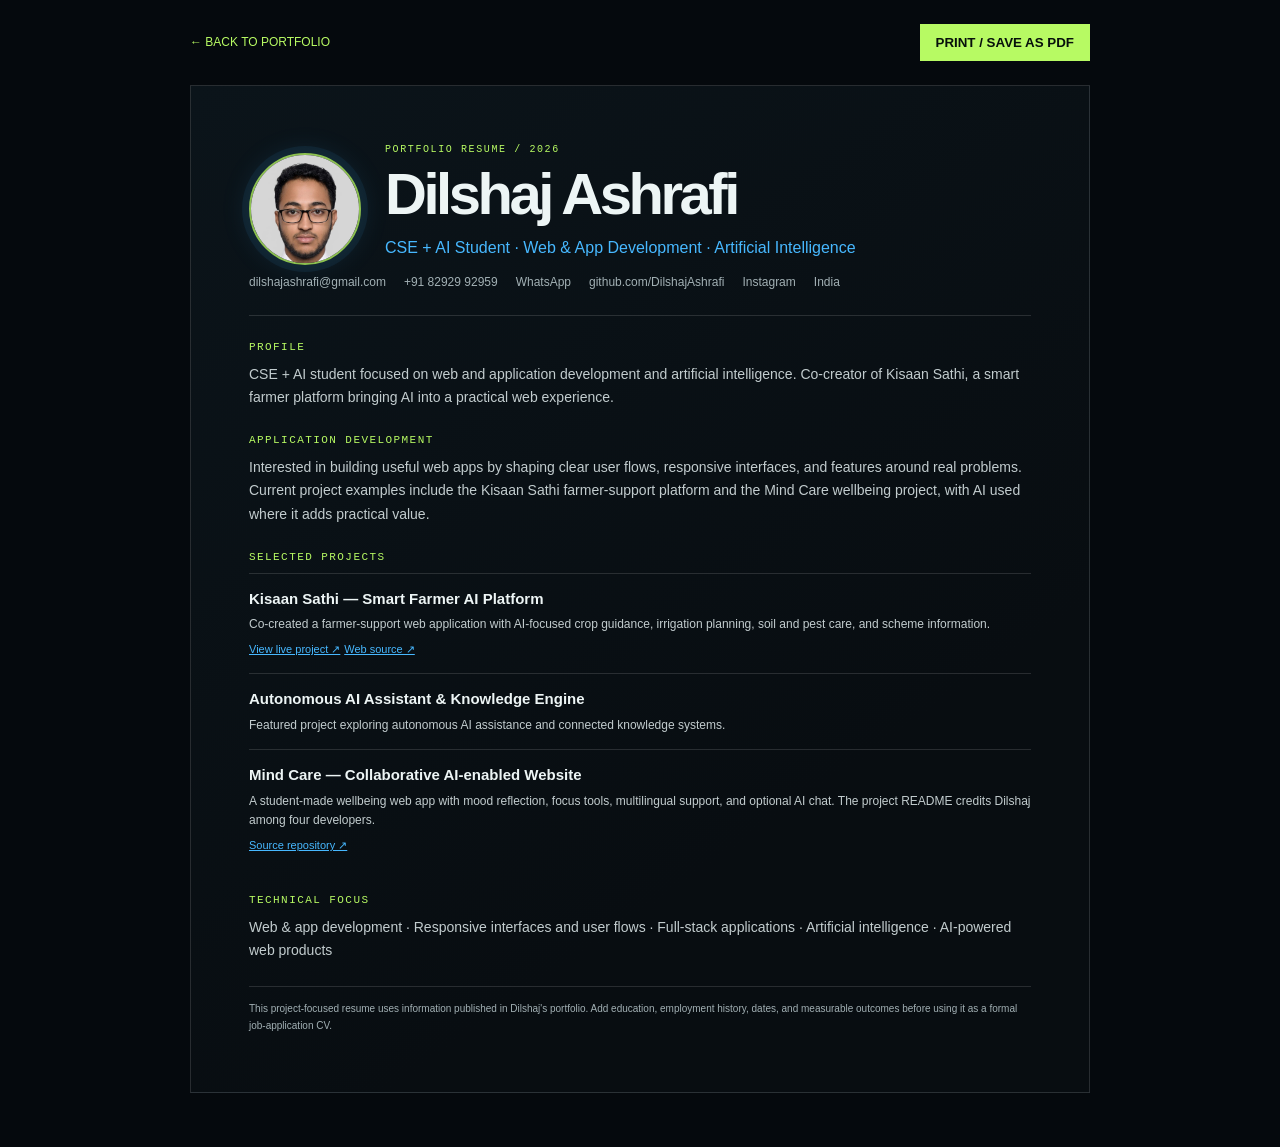
==== resume.html @ e68d8dde "Add files via upload" ====
<!doctype html>
<html lang="en">
<head>
  <meta charset="utf-8">
  <meta name="viewport" content="width=device-width, initial-scale=1">
  <meta name="description" content="Project-focused resume for Dilshaj Ashrafi, a CSE + AI student focused on web and application development and artificial intelligence.">
  <meta name="author" content="Dilshaj Ashrafi">
  <meta name="theme-color" content="#05090d">
  <link rel="icon" type="image/svg+xml" href="assets/favicon.svg">
  <title>Resume — Dilshaj Ashrafi</title>
  <style>
    :root { color-scheme: dark; --green:#b7fa63; --blue:#47b8ff; --ink:#080d11; --text:#edf5f5; --muted:#a2b0b4; --line:rgba(255,255,255,.13); }
    * { box-sizing:border-box; }
    body { margin:0; background:#05090d; color:var(--text); font:14px/1.65 "Segoe UI",Arial,sans-serif; }
    a { color:inherit; }
    .toolbar { width:min(900px,calc(100% - 40px)); margin:24px auto; display:flex; justify-content:space-between; align-items:center; gap:16px; }
    .toolbar a { color:var(--green); text-decoration:none; font-size:12px; }
    .toolbar button { padding:11px 16px; border:0; background:var(--green); color:#07100b; font-weight:700; cursor:pointer; }
    .resume { width:min(900px,calc(100% - 40px)); margin:0 auto 50px; padding:clamp(25px,6vw,58px); border:1px solid var(--line); background:linear-gradient(145deg,#0b141a,#080d11 70%); }
    .eyebrow { color:var(--green); font:10px Consolas,monospace; letter-spacing:.16em; text-transform:uppercase; }
    .resume-heading { display:grid; grid-template-columns:112px minmax(0,1fr); align-items:center; gap:24px; }
    .resume-photo { width:112px; height:112px; object-fit:cover; object-position:center 32%; border:2px solid rgba(183,250,99,.75); border-radius:50%; box-shadow:0 0 0 7px rgba(71,184,255,.07),0 0 30px rgba(71,184,255,.13); }
    h1 { margin:10px 0 0; font-size:clamp(36px,7vw,58px); letter-spacing:-.06em; line-height:1; }
    .role { margin:12px 0; color:var(--blue); font-size:16px; }
    .contact { display:flex; flex-wrap:wrap; gap:8px 18px; padding-bottom:22px; border-bottom:1px solid var(--line); color:var(--muted); font-size:12px; }
    .contact a { text-decoration:none; }
    section { margin-top:25px; }
    h2 { margin:0 0 10px; color:var(--green); font:11px Consolas,monospace; letter-spacing:.13em; text-transform:uppercase; }
    p { margin:0; color:#c2ccce; }
    .project { padding:13px 0; border-top:1px solid var(--line); }
    .project h3 { margin:0 0 4px; font-size:15px; }
    .project p { font-size:12px; }
    .project a { display:inline-block; margin-top:5px; color:var(--blue); font-size:11px; }
    .skills { color:#c2ccce; }
    .note { margin-top:24px; padding-top:14px; border-top:1px solid var(--line); color:var(--muted); font-size:10px; }
    @media (max-width:520px) {
      .resume-heading { grid-template-columns:84px minmax(0,1fr); gap:16px; }
      .resume-photo { width:84px; height:84px; }
      .resume-heading h1 { font-size:clamp(28px,7vw,38px); }
      .resume-heading .role { font-size:14px; }
    }
    @media print {
      @page { size:A4; margin:15mm; }
      :root { color-scheme:light; }
      body { background:#fff; color:#101619; font-size:11px; }
      .toolbar, .note { display:none !important; }
      .resume { width:auto; margin:0; padding:0; border:0; background:#fff; }
      h1 { font-size:34px; }
      .resume-heading { grid-template-columns:88px 1fr; gap:18px; }
      .resume-photo { width:88px; height:88px; border-color:#285f28; box-shadow:none; }
      .resume-heading h1 { font-size:34px; }
      .contact, p, .project p, .skills { color:#313d42; }
      h2, .eyebrow { color:#285f28; }
      .role { color:#155f80; }
      .project { break-inside:avoid; }
      a { color:#155f80; }
    }
  </style>
</head>
<body>
  <div class="toolbar">
    <a href="index.html">← BACK TO PORTFOLIO</a>
    <button type="button" onclick="window.print()">PRINT / SAVE AS PDF</button>
  </div>
  <main class="resume">
    <header class="resume-heading">
      <img class="resume-photo" src="assets/dilshaj-face-cropped.jpg" alt="Portrait of Dilshaj Ashrafi">
      <div>
        <div class="eyebrow">Portfolio resume / 2026</div>
        <h1>Dilshaj Ashrafi</h1>
        <p class="role">CSE + AI Student · Web &amp; App Development · Artificial Intelligence</p>
      </div>
    </header>
    <div class="contact">
      <a href="mailto:dilshajashrafi@gmail.com">dilshajashrafi@gmail.com</a>
      <a href="tel:+918292992959">+91 82929 92959</a>
      <a href="https://wa.me/918292992959" target="_blank" rel="noreferrer">WhatsApp</a>
      <a href="https://github.com/DilshajAshrafi">github.com/DilshajAshrafi</a>
      <a href="https://www.instagram.com/dilshaj_ashrafi2/">Instagram</a>
      <span>India</span>
    </div>

    <section>
      <h2>Profile</h2>
      <p>CSE + AI student focused on web and application development and artificial intelligence. Co-creator of Kisaan Sathi, a smart farmer platform bringing AI into a practical web experience.</p>
    </section>

    <section>
      <h2>Application development</h2>
      <p>Interested in building useful web apps by shaping clear user flows, responsive interfaces, and features around real problems. Current project examples include the Kisaan Sathi farmer-support platform and the Mind Care wellbeing project, with AI used where it adds practical value.</p>
    </section>

    <section>
      <h2>Selected projects</h2>
      <article class="project">
        <h3>Kisaan Sathi — Smart Farmer AI Platform</h3>
        <p>Co-created a farmer-support web application with AI-focused crop guidance, irrigation planning, soil and pest care, and scheme information.</p>
        <a href="https://kissansathiindia.vercel.app/">View live project ↗</a>
        <a href="https://github.com/DilshajAshrafi/kissan-sathi">Web source ↗</a>
      </article>
      <article class="project">
        <h3>Autonomous AI Assistant &amp; Knowledge Engine</h3>
        <p>Featured project exploring autonomous AI assistance and connected knowledge systems.</p>
      </article>
      <article class="project">
        <h3>Mind Care — Collaborative AI-enabled Website</h3>
        <p>A student-made wellbeing web app with mood reflection, focus tools, multilingual support, and optional AI chat. The project README credits Dilshaj among four developers.</p>
        <a href="https://github.com/DilshajAshrafi/mind-care">Source repository ↗</a>
      </article>
    </section>

    <section>
      <h2>Technical focus</h2>
      <p class="skills">Web &amp; app development · Responsive interfaces and user flows · Full-stack applications · Artificial intelligence · AI-powered web products</p>
    </section>
    <p class="note">This project-focused resume uses information published in Dilshaj's portfolio. Add education, employment history, dates, and measurable outcomes before using it as a formal job-application CV.</p>
  </main>
</body>
</html>
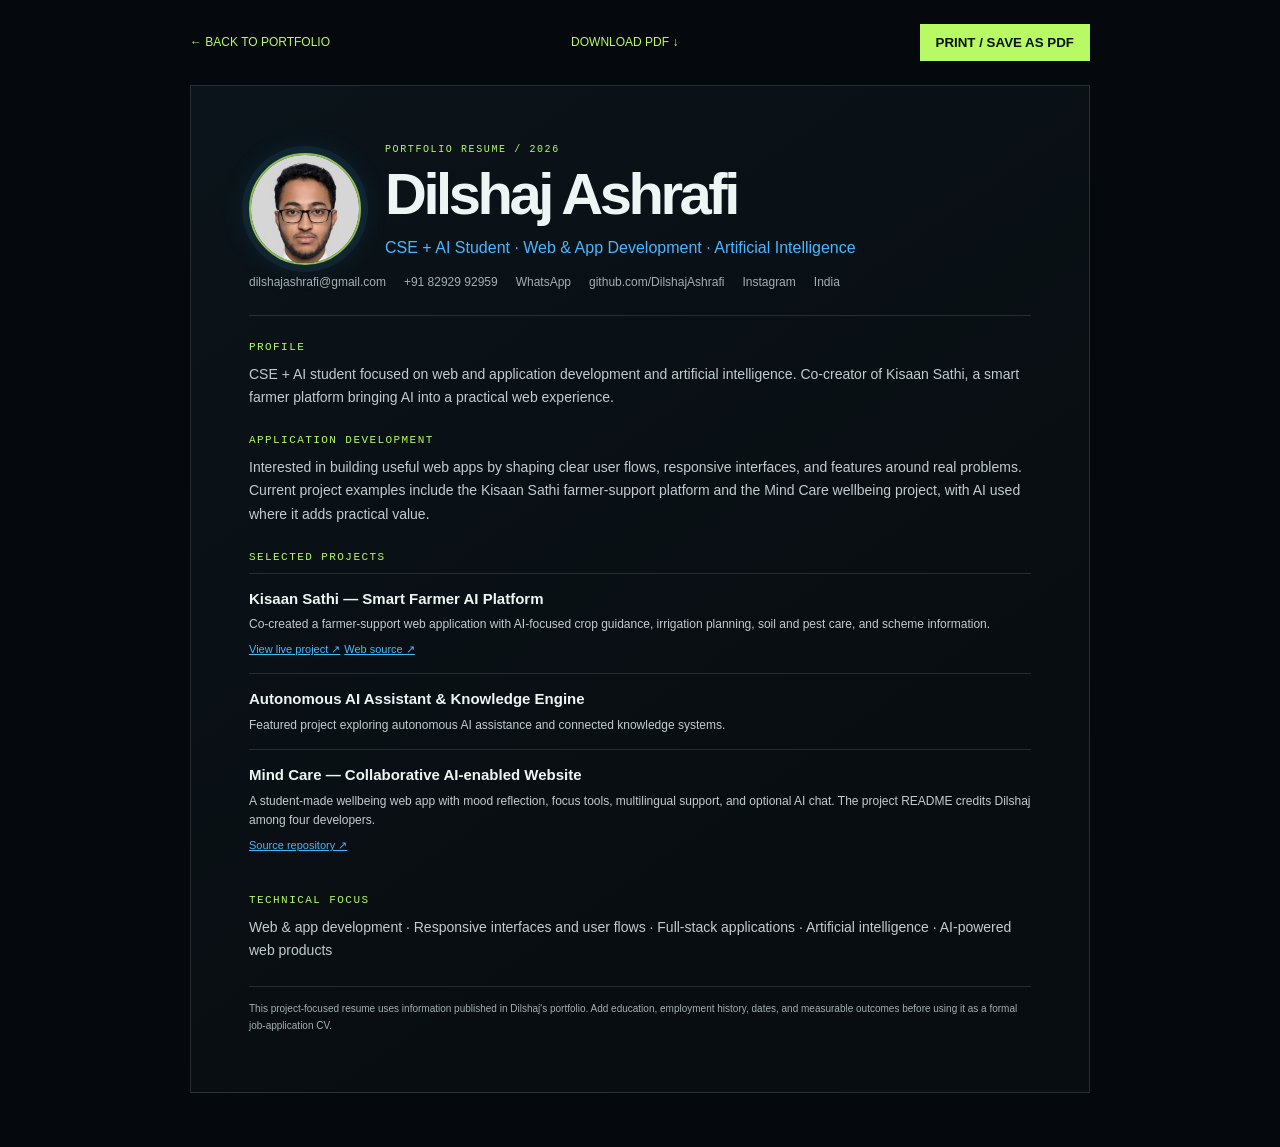
==== commit a7598625: "Add interactive portfolio features and contact form Co-authored-by: Copilot <223556219+Copilot@users" ====
--- a/resume.html
+++ b/resume.html
@@ -13,7 +13,7 @@
     * { box-sizing:border-box; }
     body { margin:0; background:#05090d; color:var(--text); font:14px/1.65 "Segoe UI",Arial,sans-serif; }
     a { color:inherit; }
-    .toolbar { width:min(900px,calc(100% - 40px)); margin:24px auto; display:flex; justify-content:space-between; align-items:center; gap:16px; }
+    .toolbar { width:min(900px,calc(100% - 40px)); margin:24px auto; display:flex; justify-content:space-between; align-items:center; flex-wrap:wrap; gap:16px; }
     .toolbar a { color:var(--green); text-decoration:none; font-size:12px; }
     .toolbar button { padding:11px 16px; border:0; background:var(--green); color:#07100b; font-weight:700; cursor:pointer; }
     .resume { width:min(900px,calc(100% - 40px)); margin:0 auto 50px; padding:clamp(25px,6vw,58px); border:1px solid var(--line); background:linear-gradient(145deg,#0b141a,#080d11 70%); }
@@ -60,6 +60,7 @@
 <body>
   <div class="toolbar">
     <a href="index.html">← BACK TO PORTFOLIO</a>
+    <a href="resume.pdf" download>DOWNLOAD PDF ↓</a>
     <button type="button" onclick="window.print()">PRINT / SAVE AS PDF</button>
   </div>
   <main class="resume">
